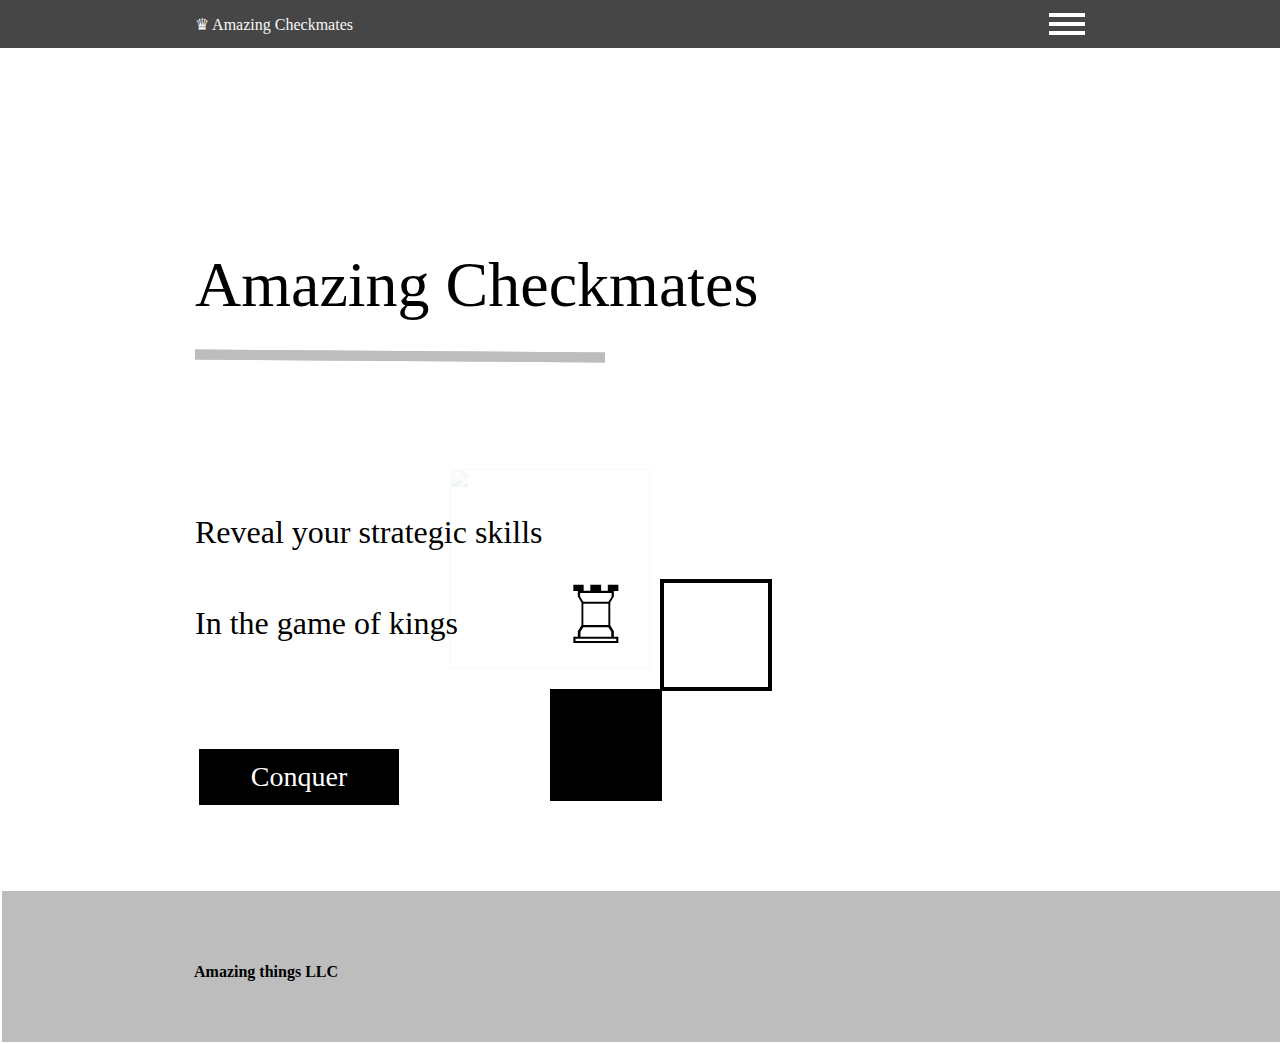
==== index.html @ f0641155 "C:\Users\mafen\OneDrive\Рабочий стол\html\MariaDZ1" ====
<html>
  
  <head>
        <meta charset="utf-8">
        <link rel="stylesheet" href="main.css"> 
  </head>
  
  <body>
  <header>
    <div>&#9819; Amazing Checkmates</div>
    <div>
      <div class="burger"></div>
      <div class="burger2"></div>
      <div class="burger3"></div>
   </div>
  </header>
      
  <main>
    <article class ="article1">
      <p > Amazing Checkmates </p>
    </article>
     <hr>
      
    <article class = "article2">
     <p> Reveal your strategic skills </p>
     <p>In the game of kings</p>
    </article>
    <input class="button" type="submit" value="Conquer"></input>
    <div class ="whitebox"></div>
    <div class ="figure">&#9814;</div>
    <div class ="blackbox"></div>
    <div><img class="img" src="https://c7.hotpng.com/preview/1010/229/76/chess-piece-horse-knight-queen-chess-piece-thumbnail.jpg"></div>
     </main>
                                                                                                          <footer>
<div class="text">Amazing things LLC</div>                                                                           </footer>  
  
                                                                                                         </body>
  
</html>
---- main.css ----
body {
    margin: 0px;
    display: grid;
    grid: 'h h' 48px
          'm m' auto
          'f f' 155px
          /1fr;
  background: #FFFFFF;  
}
header {
    grid-area: h;
    display: flex;
    justify-content: space-between;
    align-items: center;
    padding: 0px 195px;
    background: #464646;;
    color: #F8F8F8;
  font-family: Freehand;
font-style: normal;
font-weight: normal;
font-size: 16px;
line-height: 29px;  
}

.burger{
width: 32px;
height: 0px;
left: 1216px;
top: 12px;
border: 2px solid #FFFFFF;
}
.burger2{
width: 32px;
height: 0px;
left: 1216px;
margin-top: 5px;
border: 2px solid #FFFFFF;
}
.burger3{
width: 32px;
height: 0px;
left: 1216px;
margin-top: 5px;
border: 2px solid #FFFFFF;
}


main {
    grid-area: m;
  display: grid;
  grid-gap:20px;
  
}

.article1{
font-family: Exo;
font-style: normal;
font-weight: normal;
font-size: 64px;
line-height: 85px;
color: #000000;
margin-left: 195px;
margin-top: 130px;
}

hr{
width: 400.01px;
height: 0px;
border: 5px solid #BDBDBD;
transform: rotate(0.39deg);
margin-left: 195px;
  margin-top:-60px;
  background-color:#BDBDBD;
}

.article2{
 font-family: Freehand;
font-style: normal;
font-weight: normal;
font-size: 32px;
line-height: 59px;
color: #000000;
margin-left: 195px;
margin-top: 40px;
}


.blackbox{
  width: 112px;
height: 112px;
margin-left: 550px;
margin-top: -180px;
background: #000000;
}

.whitebox{
width: 112px;
height: 112px;
margin-left: 660px;
margin-top: -250px;
background: #FFFFFF;
border: 4px solid #000000;
box-sizing: border-box;
}

.img{
  width: 200px;
height: 200px;
  opacity:10%;
  margin-left: 450px;
  opacity:10%;
display:flex;
  margin-top: -420px;
}

.figure{
 margin-left: 560px;
margin-top:-280px;
  font-size:80px;
}

.button {
  font-family: Freehand;
font-style: normal;
font-weight: normal;
font-size: 28px;
line-height: 52px;
display: flex;
justify-content:center;
color: #FFFFFF;
width: 208px;
height: 64px;
background: #000000;
border: 4px solid #FFFFFF;
box-sizing: border-box;
margin-left: 195px;
  margin-top:40px;
}

footer{
background: #BDBDBD;
border: 2px solid #FFFFFF;
width:100%;
}

.text{
font-family: Exo;
font-style: normal;
font-weight: bold;
font-size: 16px;
line-height: 21px;
margin-left: 192px;
margin-top: 70px;
}
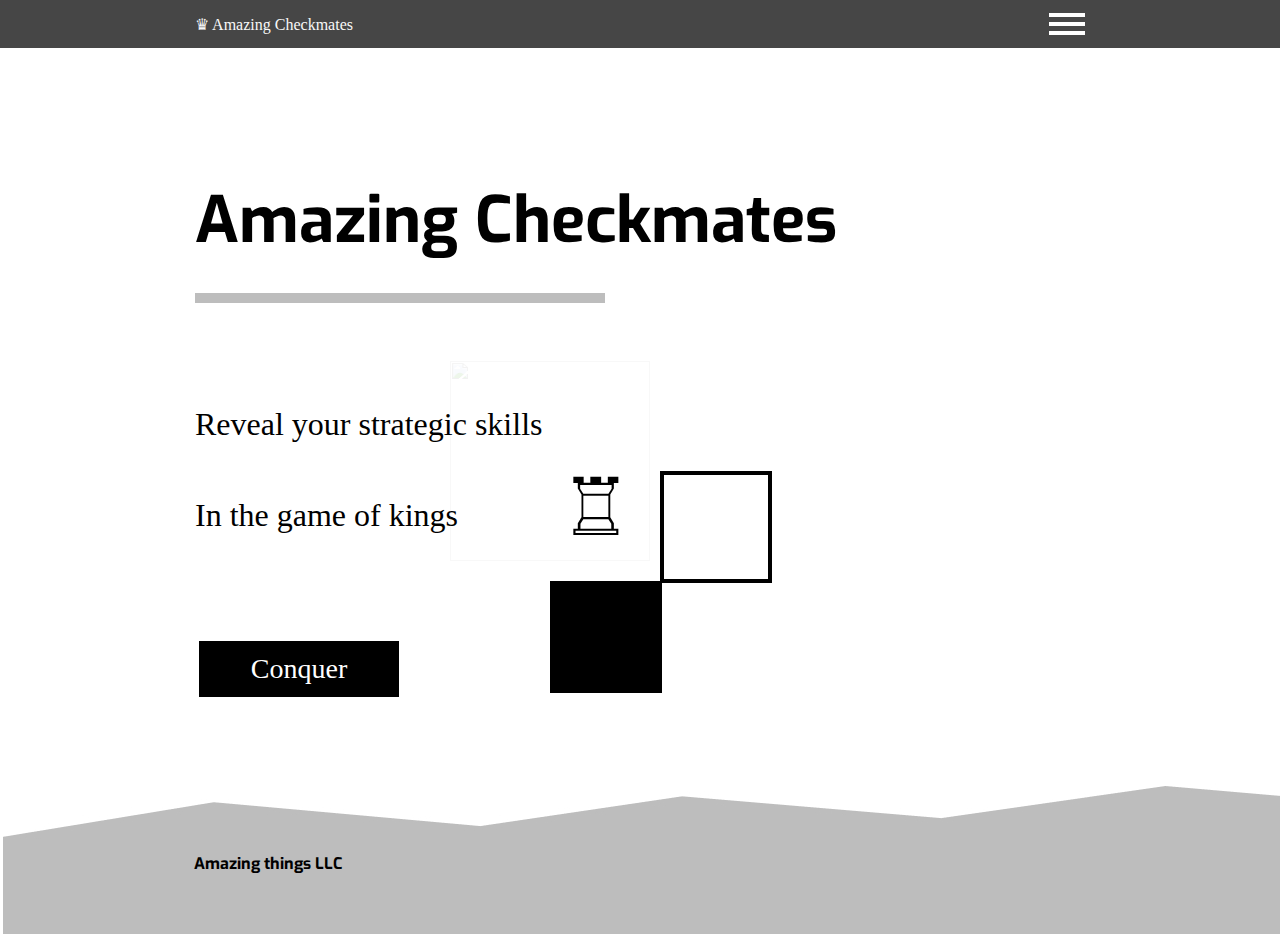
==== commit 2f45dcff: "C:\Users\mafen\OneDrive\Рабочий стол\html\MariaDZ1" ====
--- a/index.html
+++ b/index.html
@@ -3,6 +3,7 @@
   <head>
         <meta charset="utf-8">
         <link rel="stylesheet" href="main.css"> 
+        <link href="https://fonts.googleapis.com/css2?family=Exo:ital,wght@0,100;0,200;0,300;0,400;0,500;0,600;0,700;0,800;0,900;1,100;1,200;1,300;1,400;1,500;1,600;1,700;1,800;1,900&display=swap" rel="stylesheet">
   </head>
   
   <body>
@@ -17,9 +18,10 @@
       
   <main>
     <article class ="article1">
-      <p > Amazing Checkmates </p>
+      <h4> Amazing Checkmates <h4/>
+      <hr>
     </article>
-     <hr>
+     
       
     <article class = "article2">
      <p> Reveal your strategic skills </p>
@@ -31,9 +33,9 @@
     <div class ="blackbox"></div>
     <div><img class="img" src="https://c7.hotpng.com/preview/1010/229/76/chess-piece-horse-knight-queen-chess-piece-thumbnail.jpg"></div>
      </main>
-                                                                                                          <footer>
-<div class="text">Amazing things LLC</div>                                                                           </footer>  
+<footer>
+<div class="text">Amazing things LLC</div> 
+</footer>  
+</body>
   
-                                                                                                         </body>
-  
-</html>+</html>
--- a/main.css
+++ b/main.css
@@ -1,21 +1,21 @@
 body {
-    margin: 0px;
-    display: grid;
-    grid: 'h h' 48px
-          'm m' auto
-          'f f' 155px
-          /1fr;
-  background: #FFFFFF;  
+  margin: 0px;
+  display: grid;
+  grid: 'h h' 48px
+        'm m' auto
+        'f f' 155px
+        /1fr;
+background: #FFFFFF;  
 }
 header {
-    grid-area: h;
-    display: flex;
-    justify-content: space-between;
-    align-items: center;
-    padding: 0px 195px;
-    background: #464646;;
-    color: #F8F8F8;
-  font-family: Freehand;
+  grid-area: h;
+  display: flex;
+  justify-content: space-between;
+  align-items: center;
+  padding: 0px 195px;
+  background: #464646;;
+  color: #F8F8F8;
+font-family: Freehand;
 font-style: normal;
 font-weight: normal;
 font-size: 16px;
@@ -46,35 +46,31 @@
 
 
 main {
-    grid-area: m;
-  display: grid;
-  grid-gap:20px;
-  
+  grid-area: m;
+display: grid;
+grid-gap:20px;
+
 }
 
 .article1{
-font-family: Exo;
-font-style: normal;
-font-weight: normal;
+font-family: "Exo";
 font-size: 64px;
-line-height: 85px;
 color: #000000;
 margin-left: 195px;
 margin-top: 130px;
 }
 
 hr{
-width: 400.01px;
+margin:0px;
+margin-top:30px;
+width:400px;
 height: 0px;
 border: 5px solid #BDBDBD;
-transform: rotate(0.39deg);
-margin-left: 195px;
-  margin-top:-60px;
-  background-color:#BDBDBD;
+background-color:#BDBDBD;
 }
 
 .article2{
- font-family: Freehand;
+font-family: Freehand;
 font-style: normal;
 font-weight: normal;
 font-size: 32px;
@@ -84,9 +80,12 @@
 margin-top: 40px;
 }
 
+h4 {
+margin:0px;
+}
 
 .blackbox{
-  width: 112px;
+width: 112px;
 height: 112px;
 margin-left: 550px;
 margin-top: -180px;
@@ -104,23 +103,23 @@
 }
 
 .img{
-  width: 200px;
+width: 200px;
 height: 200px;
-  opacity:10%;
-  margin-left: 450px;
-  opacity:10%;
+opacity:10%;
+margin-left: 450px;
+opacity:10%;
 display:flex;
-  margin-top: -420px;
+margin-top: -420px;
 }
 
 .figure{
- margin-left: 560px;
+margin-left: 560px;
 margin-top:-280px;
-  font-size:80px;
+font-size:80px;
 }
 
 .button {
-  font-family: Freehand;
+font-family: Freehand;
 font-style: normal;
 font-weight: normal;
 font-size: 28px;
@@ -134,11 +133,11 @@
 border: 4px solid #FFFFFF;
 box-sizing: border-box;
 margin-left: 195px;
-  margin-top:40px;
+margin-top:40px;
 }
 
 footer{
-background: #BDBDBD;
+background: url("Vector.jpg");
 border: 2px solid #FFFFFF;
 width:100%;
 }
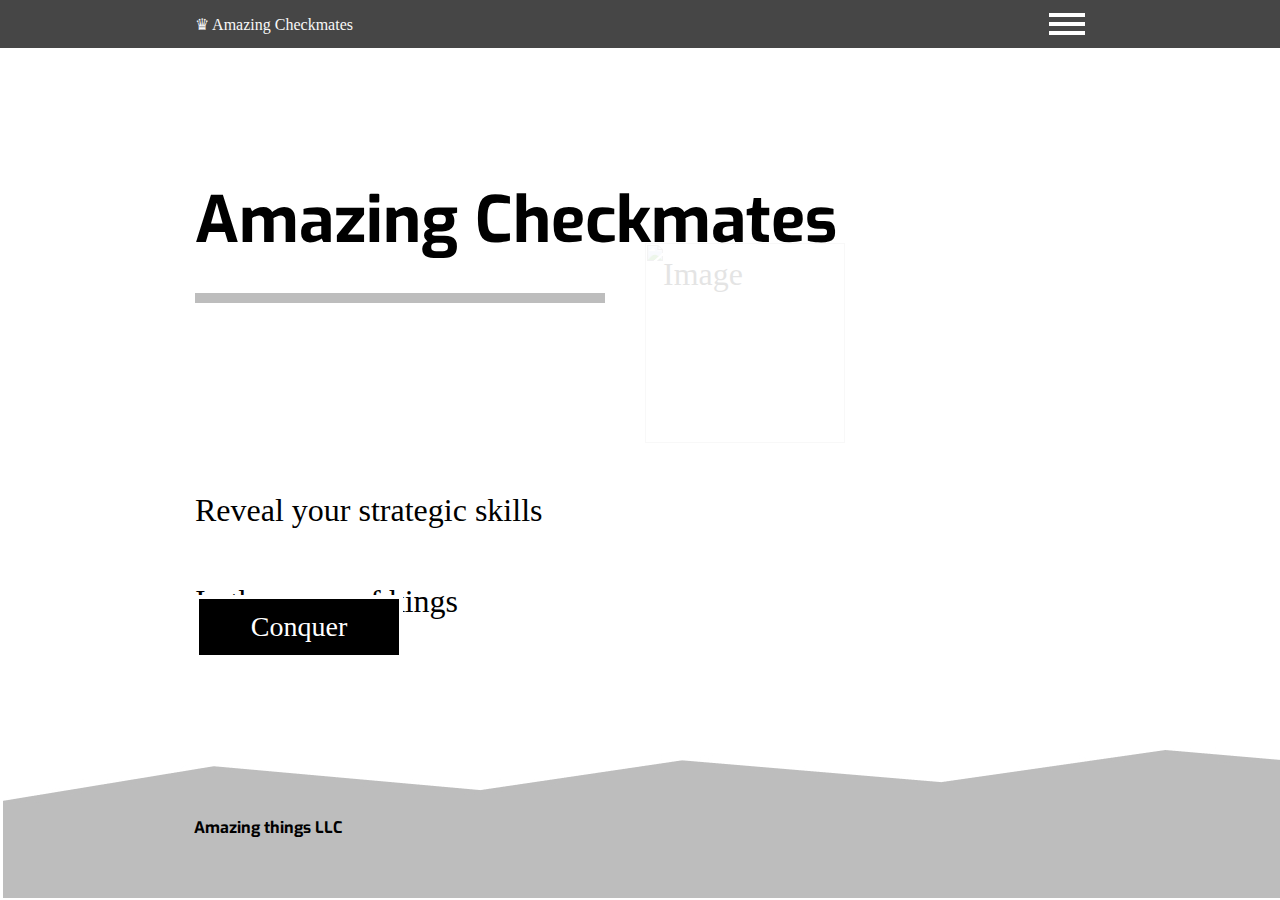
==== commit 250e2848: "'landing_component'" ====
--- a/index.html
+++ b/index.html
@@ -1,11 +1,11 @@
 <html>
-  
+
   <head>
         <meta charset="utf-8">
-        <link rel="stylesheet" href="main.css"> 
+        <link rel="stylesheet" href="main.css">
         <link href="https://fonts.googleapis.com/css2?family=Exo:ital,wght@0,100;0,200;0,300;0,400;0,500;0,600;0,700;0,800;0,900;1,100;1,200;1,300;1,400;1,500;1,600;1,700;1,800;1,900&display=swap" rel="stylesheet">
   </head>
-  
+
   <body>
   <header>
     <div>&#9819; Amazing Checkmates</div>
@@ -15,27 +15,22 @@
       <div class="burger3"></div>
    </div>
   </header>
-      
+
   <main>
     <article class ="article1">
-      <h4> Amazing Checkmates <h4/>
+      <h4> Amazing Checkmates </h4>
       <hr>
     </article>
-     
-      
     <article class = "article2">
      <p> Reveal your strategic skills </p>
      <p>In the game of kings</p>
+     <img alt="Image" class="img" src="https://c7.hotpng.com/preview/1010/229/76/chess-piece-horse-knight-queen-chess-piece-thumbnail.jpg">
     </article>
-    <input class="button" type="submit" value="Conquer"></input>
-    <div class ="whitebox"></div>
-    <div class ="figure">&#9814;</div>
-    <div class ="blackbox"></div>
-    <div><img class="img" src="https://c7.hotpng.com/preview/1010/229/76/chess-piece-horse-knight-queen-chess-piece-thumbnail.jpg"></div>
-     </main>
+    <input class="button" type="submit" value="Conquer">
+  </main>
 <footer>
-<div class="text">Amazing things LLC</div> 
-</footer>  
+<div class="text">Amazing things LLC</div>
+</footer>
 </body>
-  
+
 </html>
--- a/main.css
+++ b/main.css
@@ -5,7 +5,7 @@
         'm m' auto
         'f f' 155px
         /1fr;
-background: #FFFFFF;  
+background: #FFFFFF;
 }
 header {
   grid-area: h;
@@ -19,7 +19,7 @@
 font-style: normal;
 font-weight: normal;
 font-size: 16px;
-line-height: 29px;  
+line-height: 29px;
 }
 
 .burger{
@@ -137,7 +137,7 @@
 }
 
 footer{
-background: url("Vector.jpg");
+background: url("checkmates/assets/images/Vector.jpg");
 border: 2px solid #FFFFFF;
 width:100%;
 }
@@ -150,4 +150,4 @@
 line-height: 21px;
 margin-left: 192px;
 margin-top: 70px;
-}+}
